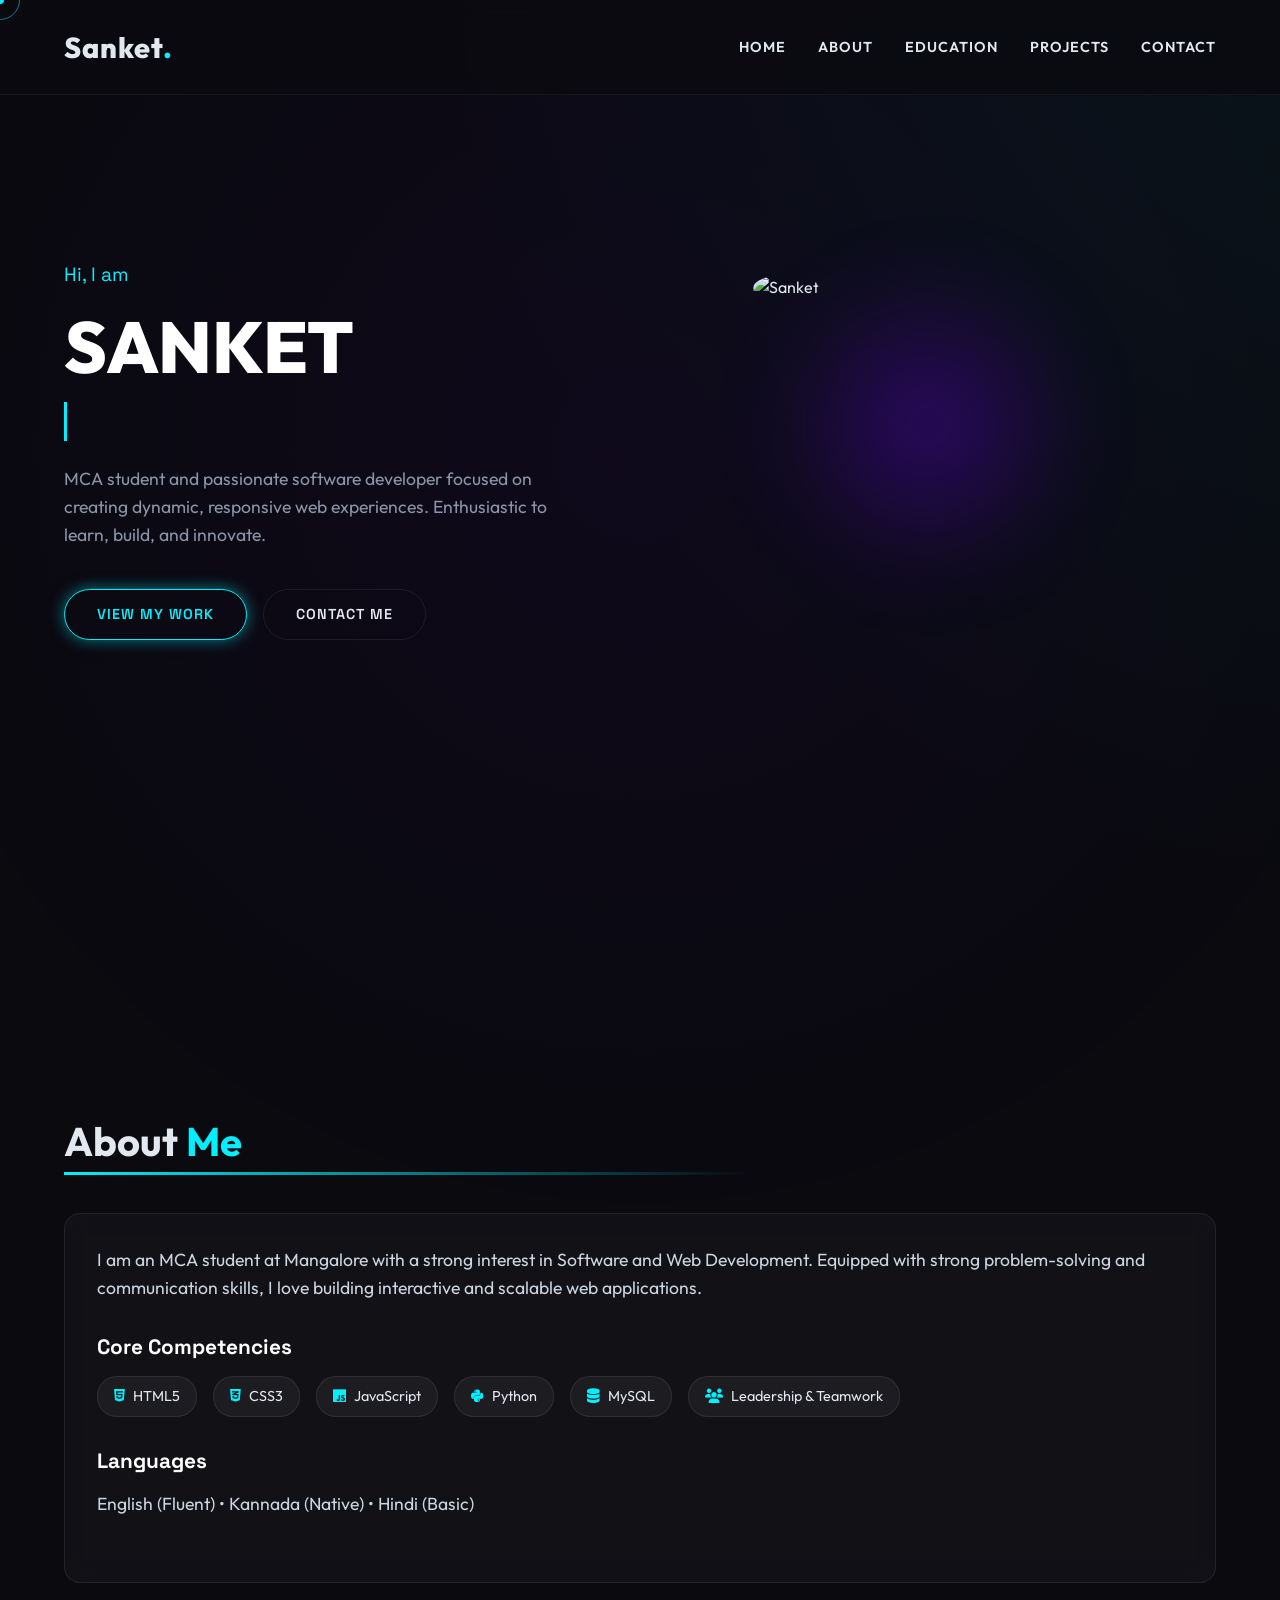
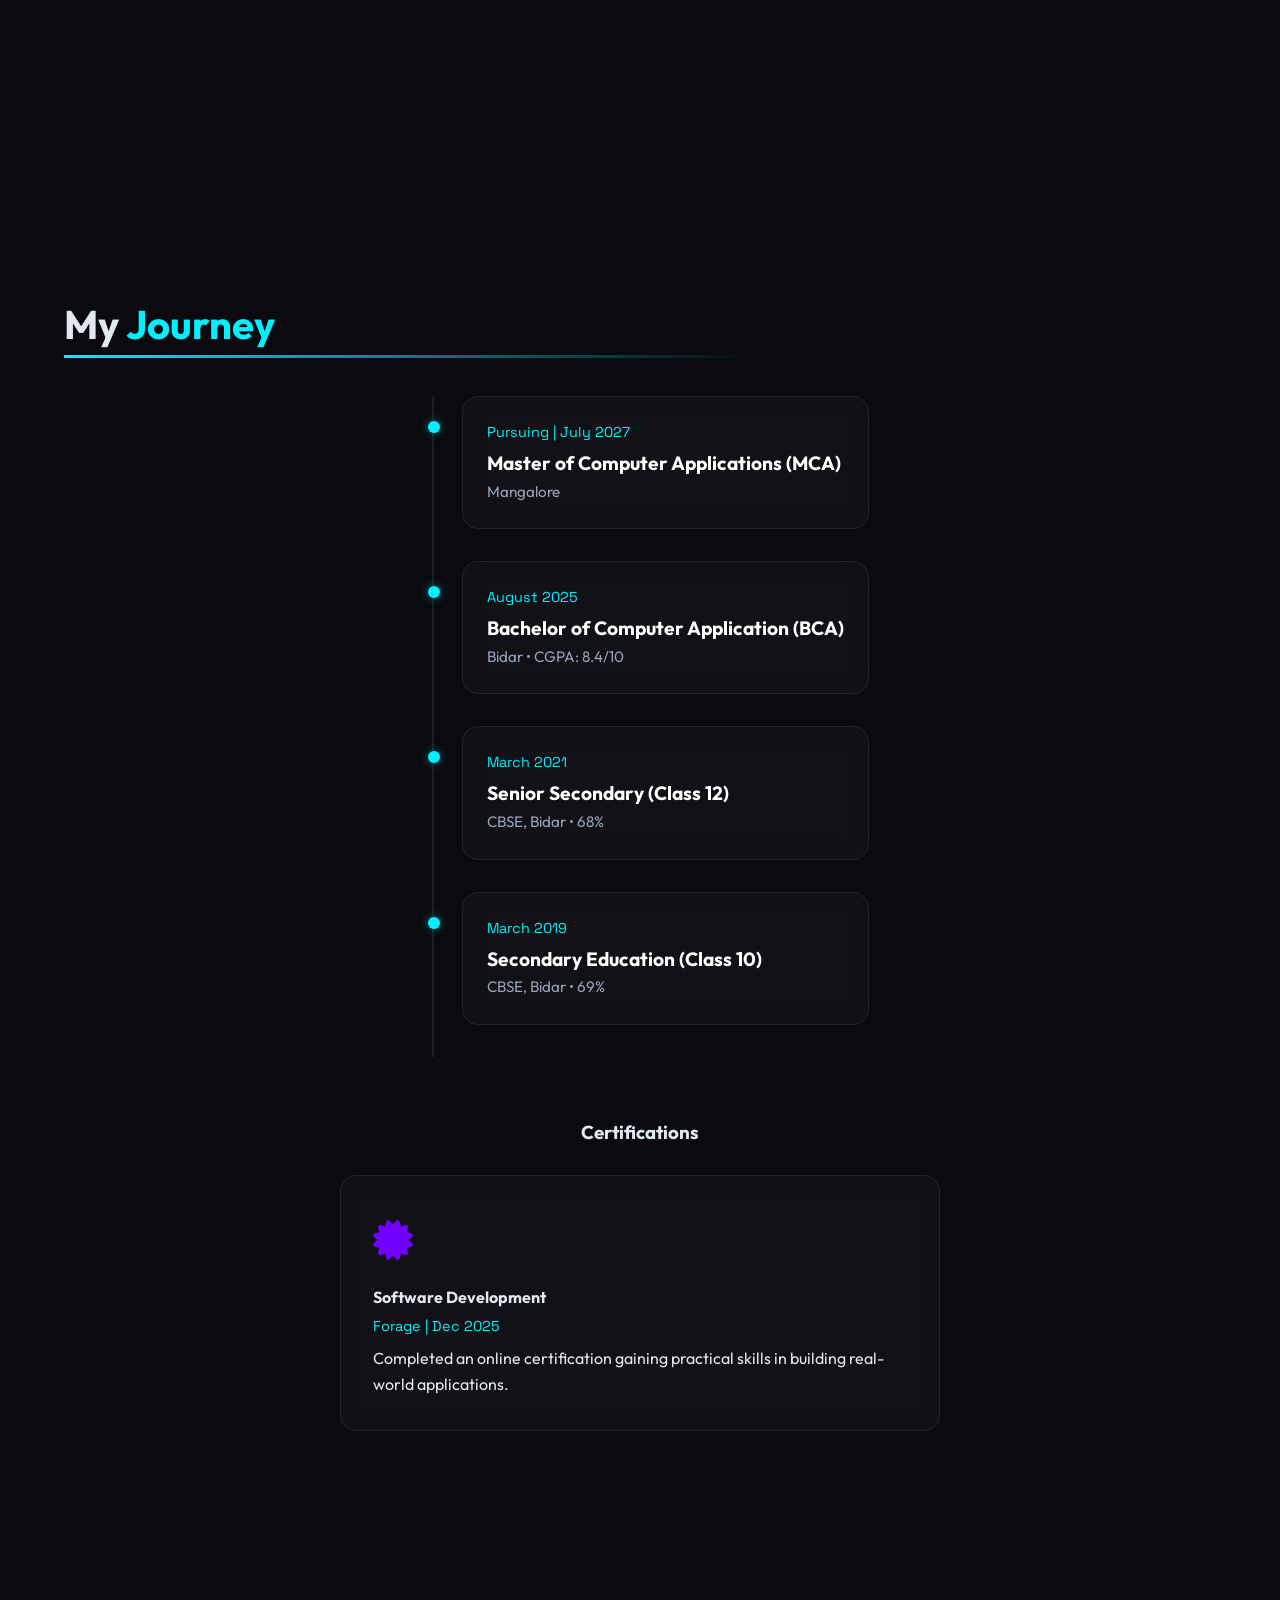
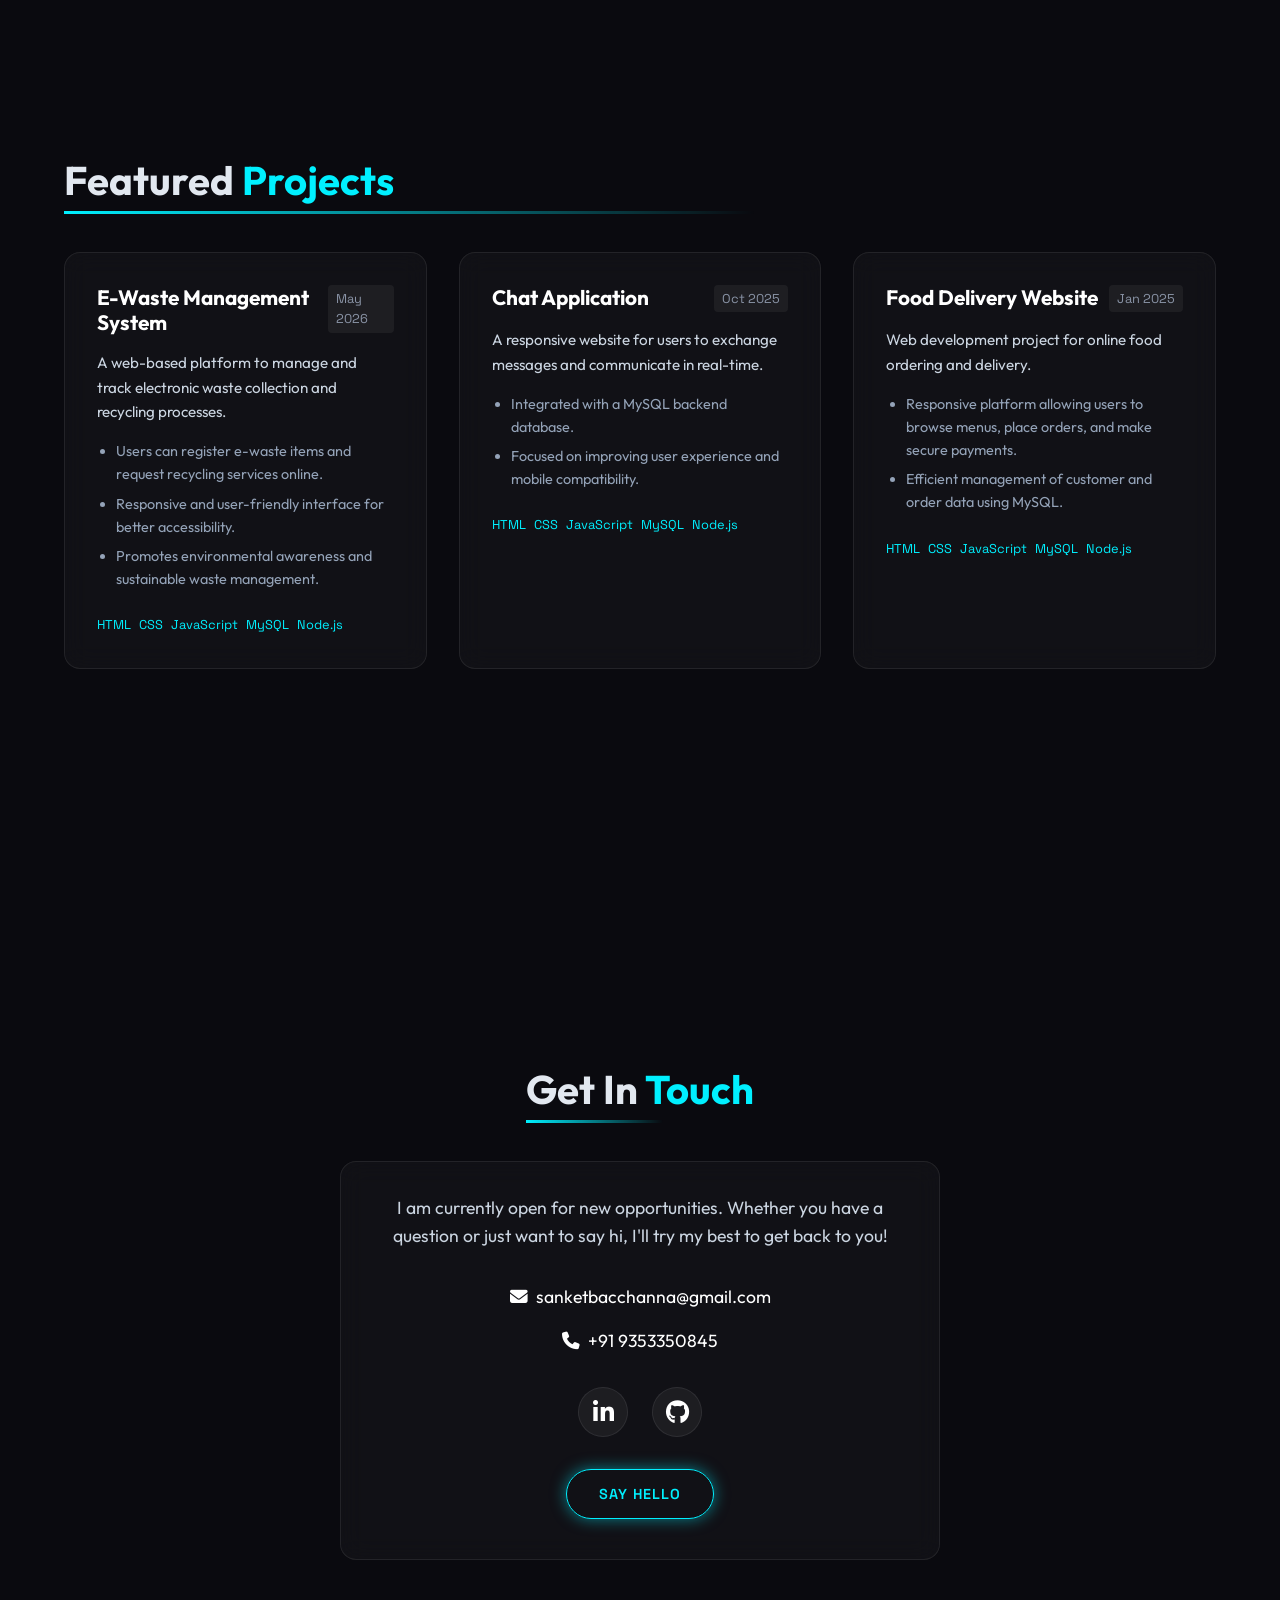
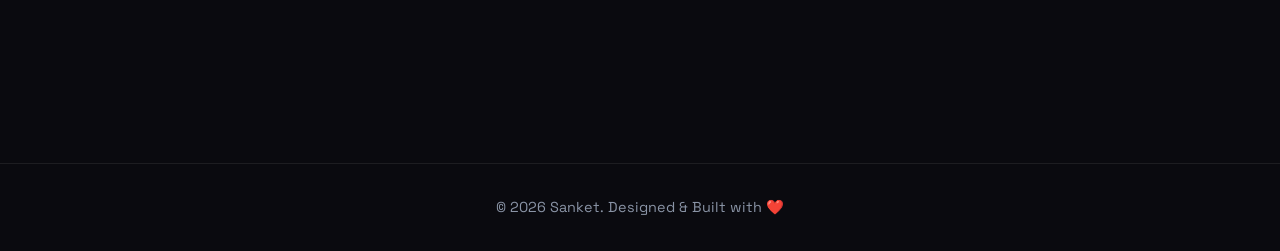
==== index.html @ c2dcf4df "Initial commit: Portfolio based on resume" ====
<!DOCTYPE html>
<html lang="en">

<head>
    <meta charset="UTF-8">
    <meta name="viewport" content="width=device-width, initial-scale=1.0">
    <title>Sanket | Web Developer</title>
    <meta name="description"
        content="Portfolio of Sanket, a Software and Web Developer skilled in HTML, CSS, JavaScript, Python, and MySQL.">
    <link rel="stylesheet" href="style.css">
    <link
        href="https://fonts.googleapis.com/css2?family=Outfit:wght@300;400;600;800&family=Space+Grotesk:wght@400;700&display=swap"
        rel="stylesheet">
    <link rel="stylesheet" href="https://cdnjs.cloudflare.com/ajax/libs/font-awesome/6.4.0/css/all.min.css">
</head>

<body>
    <div class="cursor-dot" data-cursor-dot></div>
    <div class="cursor-outline" data-cursor-outline></div>

    <nav class="navbar">
        <div class="logo">Sanket<span class="accent">.</span></div>
        <ul class="nav-links">
            <li><a href="#home">Home</a></li>
            <li><a href="#about">About</a></li>
            <li><a href="#education">Education</a></li>
            <li><a href="#projects">Projects</a></li>
            <li><a href="#contact">Contact</a></li>
        </ul>
    </nav>

    <main>
        <!-- Hero Section -->
        <section id="home" class="hero section-reveal">
            <div class="hero-content">
                <p class="greeting">Hi, I am</p>
                <h1 class="glitch" data-text="SANKET">SANKET</h1>
                <h2 class="typewriter"><span class="typed-text"></span><span class="cursor">&nbsp;</span></h2>
                <p class="summary">
                    MCA student and passionate software developer focused on creating dynamic, responsive web
                    experiences. Enthusiastic to learn, build, and innovate.
                </p>
                <div class="hero-btns">
                    <a href="#projects" class="btn primary-btn">View My Work</a>
                    <a href="#contact" class="btn secondary-btn">Contact Me</a>
                </div>
            </div>
            <div class="hero-graphics">
                <div class="glow-orb"></div>
                <div class="hero-image-container">
                    <img src="profile.jpg" alt="Sanket" class="profile-img">
                </div>
            </div>
        </section>

        <!-- About Section -->
        <section id="about" class="about section-reveal">
            <h2 class="section-title">About <span class="accent">Me</span></h2>
            <div class="about-container">
                <div class="about-text glass-panel">
                    <p>I am an MCA student at Mangalore with a strong interest in Software and Web Development. Equipped
                        with strong problem-solving and communication skills, I love building interactive and scalable
                        web applications.</p>
                    <div class="core-competencies">
                        <h3>Core Competencies</h3>
                        <div class="skills-grid">
                            <div class="skill-tag"><i class="fa-brands fa-html5"></i> HTML5</div>
                            <div class="skill-tag"><i class="fa-brands fa-css3-alt"></i> CSS3</div>
                            <div class="skill-tag"><i class="fa-brands fa-js"></i> JavaScript</div>
                            <div class="skill-tag"><i class="fa-brands fa-python"></i> Python</div>
                            <div class="skill-tag"><i class="fa-solid fa-database"></i> MySQL</div>
                            <div class="skill-tag"><i class="fa-solid fa-users"></i> Leadership & Teamwork</div>
                        </div>
                    </div>
                    <div class="languages">
                        <h3>Languages</h3>
                        <p>English (Fluent) • Kannada (Native) • Hindi (Basic)</p>
                    </div>
                </div>
            </div>
        </section>

        <!-- Education Section -->
        <section id="education" class="education section-reveal">
            <h2 class="section-title">My <span class="accent">Journey</span></h2>
            <div class="timeline">
                <div class="timeline-item glass-panel">
                    <div class="timeline-dot"></div>
                    <div class="timeline-date">Pursuing | July 2027</div>
                    <div class="timeline-content">
                        <h3>Master of Computer Applications (MCA)</h3>
                        <p>Mangalore</p>
                    </div>
                </div>
                <div class="timeline-item glass-panel">
                    <div class="timeline-dot"></div>
                    <div class="timeline-date">August 2025</div>
                    <div class="timeline-content">
                        <h3>Bachelor of Computer Application (BCA)</h3>
                        <p>Bidar • CGPA: 8.4/10</p>
                    </div>
                </div>
                <div class="timeline-item glass-panel">
                    <div class="timeline-dot"></div>
                    <div class="timeline-date">March 2021</div>
                    <div class="timeline-content">
                        <h3>Senior Secondary (Class 12)</h3>
                        <p>CBSE, Bidar • 68%</p>
                    </div>
                </div>
                <div class="timeline-item glass-panel">
                    <div class="timeline-dot"></div>
                    <div class="timeline-date">March 2019</div>
                    <div class="timeline-content">
                        <h3>Secondary Education (Class 10)</h3>
                        <p>CBSE, Bidar • 69%</p>
                    </div>
                </div>
            </div>

            <h3 class="subsection-title" style="margin-top: 4rem; text-align: center;">Certifications</h3>
            <div class="certification-card glass-panel" style="max-width: 600px; margin: 2rem auto;">
                <div class="cert-icon"><i class="fa-solid fa-certificate"></i></div>
                <div class="cert-info">
                    <h4>Software Development</h4>
                    <p class="cert-issuer">Forage | Dec 2025</p>
                    <p class="cert-desc">Completed an online certification gaining practical skills in building
                        real-world applications.</p>
                </div>
            </div>
        </section>

        <!-- Projects Section -->
        <section id="projects" class="projects section-reveal">
            <h2 class="section-title">Featured <span class="accent">Projects</span></h2>
            <div class="projects-grid">
                <!-- Project 1 -->
                <div class="project-card glass-panel">
                    <div class="project-content">
                        <div class="project-header">
                            <h3>E-Waste Management System</h3>
                            <span class="project-date">May 2026</span>
                        </div>
                        <p>A web-based platform to manage and track electronic waste collection and recycling processes.
                        </p>
                        <ul class="project-features">
                            <li>Users can register e-waste items and request recycling services online.</li>
                            <li>Responsive and user-friendly interface for better accessibility.</li>
                            <li>Promotes environmental awareness and sustainable waste management.</li>
                        </ul>
                        <div class="project-tech">
                            <span>HTML</span><span>CSS</span><span>JavaScript</span><span>MySQL</span><span>Node.js</span>
                        </div>
                    </div>
                </div>

                <!-- Project 2 -->
                <div class="project-card glass-panel">
                    <div class="project-content">
                        <div class="project-header">
                            <h3>Chat Application</h3>
                            <span class="project-date">Oct 2025</span>
                        </div>
                        <p>A responsive website for users to exchange messages and communicate in real-time.</p>
                        <ul class="project-features">
                            <li>Integrated with a MySQL backend database.</li>
                            <li>Focused on improving user experience and mobile compatibility.</li>
                        </ul>
                        <div class="project-tech">
                            <span>HTML</span><span>CSS</span><span>JavaScript</span><span>MySQL</span><span>Node.js</span>
                        </div>
                    </div>
                </div>

                <!-- Project 3 -->
                <div class="project-card glass-panel">
                    <div class="project-content">
                        <div class="project-header">
                            <h3>Food Delivery Website</h3>
                            <span class="project-date">Jan 2025</span>
                        </div>
                        <p>Web development project for online food ordering and delivery.</p>
                        <ul class="project-features">
                            <li>Responsive platform allowing users to browse menus, place orders, and make secure
                                payments.</li>
                            <li>Efficient management of customer and order data using MySQL.</li>
                        </ul>
                        <div class="project-tech">
                            <span>HTML</span><span>CSS</span><span>JavaScript</span><span>MySQL</span><span>Node.js</span>
                        </div>
                    </div>
                </div>
            </div>
        </section>

        <!-- Contact Section -->
        <section id="contact" class="contact section-reveal">
            <h2 class="section-title">Get In <span class="accent">Touch</span></h2>
            <div class="contact-container glass-panel">
                <p class="contact-msg">I am currently open for new opportunities. Whether you have a question or just
                    want to say hi, I'll try my best to get back to you!</p>
                <div class="contact-info">
                    <a href="mailto:sanketbacchanna@gmail.com" class="contact-link">
                        <i class="fa-solid fa-envelope"></i> sanketbacchanna@gmail.com
                    </a>
                    <a href="tel:9353350845" class="contact-link">
                        <i class="fa-solid fa-phone"></i> +91 9353350845
                    </a>
                </div>
                <div class="social-links">
                    <a href="https://www.linkedin.com/in/sanketbacchanna" target="_blank" class="social-icon"
                        aria-label="LinkedIn"><i class="fa-brands fa-linkedin-in"></i></a>
                    <a href="https://github.com/Sanketbacchanna" target="_blank" class="social-icon"
                        aria-label="GitHub"><i class="fa-brands fa-github"></i></a>
                </div>
                <a href="mailto:sanketbacchanna@gmail.com" class="btn primary-btn" style="margin-top: 2rem;">Say
                    Hello</a>
            </div>
        </section>
    </main>

    <footer>
        <p>&copy; 2026 Sanket. Designed & Built with ❤️</p>
    </footer>

    <script src="script.js"></script>
</body>

</html>
---- style.css ----
:root {
    --bg-color: #0a0a0f;
    --text-color: #e2e8f0;
    --accent-color: #00f0ff;
    --accent-glow: rgba(0, 240, 255, 0.5);
    --secondary-accent: #7000ff;
    --card-bg: rgba(255, 255, 255, 0.03);
    --card-border: rgba(255, 255, 255, 0.08);
    --nav-bg: rgba(10, 10, 15, 0.8);
    
    --font-main: 'Outfit', sans-serif;
    --font-mono: 'Space Grotesk', monospace;
    
    --transition: all 0.3s cubic-bezier(0.25, 0.8, 0.25, 1);
}

* {
    margin: 0;
    padding: 0;
    box-sizing: border-box;
    cursor: none; /* Custom cursor */
}

html {
    scroll-behavior: smooth;
    scrollbar-width: thin;
    scrollbar-color: var(--accent-color) var(--bg-color);
}

body {
    background-color: var(--bg-color);
    color: var(--text-color);
    font-family: var(--font-main);
    line-height: 1.6;
    overflow-x: hidden;
    position: relative;
}

/* Background Gradients */
body::before {
    content: '';
    position: fixed;
    top: -50%;
    left: -50%;
    width: 200%;
    height: 200%;
    background: radial-gradient(circle at 50% 50%, rgba(112, 0, 255, 0.05) 0%, rgba(0, 0, 0, 0) 50%),
                radial-gradient(circle at 80% 20%, rgba(0, 240, 255, 0.05) 0%, rgba(0, 0, 0, 0) 40%);
    z-index: -1;
    animation: bgRotate 30s linear infinite;
    pointer-events: none;
}

@keyframes bgRotate {
    0% { transform: rotate(0deg); }
    100% { transform: rotate(360deg); }
}

/* Custom Cursor */
.cursor-dot,
.cursor-outline {
    position: fixed;
    top: 0;
    left: 0;
    transform: translate(-50%, -50%);
    border-radius: 50%;
    z-index: 9999;
    pointer-events: none;
}

.cursor-dot {
    width: 8px;
    height: 8px;
    background-color: var(--accent-color);
    transition: width 0.2s, height 0.2s;
}

.cursor-outline {
    width: 40px;
    height: 40px;
    border: 1px solid var(--accent-glow);
    transition: width 0.2s, height 0.2s, border 0.2s;
}

/* Typography & Utilities */
h1, h2, h3, h4 {
    font-weight: 700;
    line-height: 1.2;
}

a {
    text-decoration: none;
    color: inherit;
}

ul {
    list-style: none;
}

.accent {
    color: var(--accent-color);
}

.glass-panel {
    background: var(--card-bg);
    backdrop-filter: blur(12px);
    -webkit-backdrop-filter: blur(12px);
    border: 1px solid var(--card-border);
    border-radius: 16px;
    padding: 2rem;
    transition: var(--transition);
}

.glass-panel:hover {
    transform: translateY(-5px);
    border-color: rgba(0, 240, 255, 0.3);
    box-shadow: 0 10px 30px -10px rgba(0, 240, 255, 0.1);
}

/* Buttons */
.btn {
    display: inline-block;
    padding: 0.8rem 2rem;
    border-radius: 30px;
    font-weight: 600;
    font-family: var(--font-mono);
    text-transform: uppercase;
    letter-spacing: 1px;
    font-size: 0.9rem;
    transition: var(--transition);
    position: relative;
    overflow: hidden;
    z-index: 1;
}

.primary-btn {
    background: transparent;
    color: var(--accent-color);
    border: 1px solid var(--accent-color);
    box-shadow: 0 0 15px var(--accent-glow);
}

.primary-btn::before {
    content: '';
    position: absolute;
    top: 0;
    left: 0;
    width: 0%;
    height: 100%;
    background: var(--accent-color);
    transition: var(--transition);
    z-index: -1;
}

.primary-btn:hover {
    color: var(--bg-color);
    box-shadow: 0 0 25px var(--accent-glow);
}

.primary-btn:hover::before {
    width: 100%;
}

.secondary-btn {
    background: transparent;
    color: var(--text-color);
    border: 1px solid var(--card-border);
}

.secondary-btn:hover {
    border-color: var(--text-color);
    background: rgba(255, 255, 255, 0.05);
}

/* Navbar */
.navbar {
    position: fixed;
    top: 0;
    width: 100%;
    display: flex;
    justify-content: space-between;
    align-items: center;
    padding: 1.5rem 5%;
    background: var(--nav-bg);
    backdrop-filter: blur(10px);
    z-index: 1000;
    border-bottom: 1px solid rgba(255,255,255,0.05);
    transition: var(--transition);
}

.navbar.scrolled {
    padding: 1rem 5%;
    box-shadow: 0 5px 20px rgba(0,0,0,0.5);
}

.logo {
    font-size: 1.8rem;
    font-weight: 800;
    letter-spacing: 1px;
}

.nav-links {
    display: flex;
    gap: 2rem;
}

.nav-links a {
    font-size: 0.9rem;
    font-weight: 600;
    text-transform: uppercase;
    letter-spacing: 1px;
    position: relative;
    padding-bottom: 5px;
    transition: var(--transition);
}

.nav-links a::after {
    content: '';
    position: absolute;
    bottom: 0;
    left: 0;
    width: 0;
    height: 2px;
    background: var(--accent-color);
    transition: var(--transition);
}

.nav-links a:hover {
    color: var(--accent-color);
}

.nav-links a:hover::after {
    width: 100%;
}

/* Main Sections */
section {
    padding: 100px 5%;
    min-height: 100vh;
    display: flex;
    flex-direction: column;
    justify-content: center;
}

.section-title {
    font-size: 2.5rem;
    margin-bottom: 3rem;
    position: relative;
    display: inline-block;
}

.section-title::after {
    content: '';
    position: absolute;
    bottom: -10px;
    left: 0;
    width: 60%;
    height: 3px;
    background: linear-gradient(90deg, var(--accent-color), transparent);
}

/* Hero Section */
.hero {
    flex-direction: row;
    align-items: center;
    justify-content: space-between;
}

.hero-content {
    flex: 1;
    max-width: 600px;
}

.greeting {
    font-family: var(--font-mono);
    color: var(--accent-color);
    font-size: 1.2rem;
    margin-bottom: 1rem;
}

.glitch {
    font-size: 4.5rem;
    font-weight: 800;
    line-height: 1.1;
    margin-bottom: 1rem;
    position: relative;
    color: #fff;
}

.typewriter {
    font-size: 2rem;
    color: #a0aec0;
    margin-bottom: 1.5rem;
    font-weight: 400;
    height: 2.4rem;
}

.cursor {
    display: inline-block;
    width: 3px;
    background-color: var(--accent-color);
    animation: blink 1s infinite;
}

@keyframes blink {
    0%, 100% { opacity: 1; }
    50% { opacity: 0; }
}

.summary {
    font-size: 1.1rem;
    color: #8a94a6;
    margin-bottom: 2.5rem;
    max-width: 500px;
}

.hero-btns {
    display: flex;
    gap: 1rem;
}

.hero-graphics {
    flex: 1;
    display: flex;
    justify-content: center;
    position: relative;
}

.glow-orb {
    position: absolute;
    width: 300px;
    height: 300px;
    background: radial-gradient(circle, var(--secondary-accent) 0%, transparent 70%);
    opacity: 0.4;
    filter: blur(50px);
    animation: float 6s ease-in-out infinite;
}

.hero-image-container {
    position: relative;
    width: 350px;
    height: 350px;
    border-radius: 50%;
    animation: float 6s ease-in-out infinite alternate;
}

.profile-img {
    width: 100%;
    height: 100%;
    object-fit: cover;
    border-radius: 50%;
}

@keyframes float {
    0% { transform: translateY(0px) rotate(5deg); }
    100% { transform: translateY(-20px) rotate(3deg); }
}

/* About Section */
.about-container {
    display: flex;
    gap: 2rem;
}

.about-text {
    flex: 1;
}

.about-text p {
    font-size: 1.1rem;
    color: #cbd5e1;
    margin-bottom: 2rem;
}

.core-competencies h3,
.languages h3 {
    font-size: 1.3rem;
    color: #fff;
    margin-bottom: 1rem;
    font-family: var(--font-mono);
}

.skills-grid {
    display: flex;
    flex-wrap: wrap;
    gap: 1rem;
    margin-bottom: 2rem;
}

.skill-tag {
    background: rgba(255, 255, 255, 0.05);
    border: 1px solid var(--card-border);
    padding: 0.5rem 1rem;
    border-radius: 20px;
    display: flex;
    align-items: center;
    gap: 0.5rem;
    font-size: 0.9rem;
    transition: var(--transition);
}

.skill-tag i {
    color: var(--accent-color);
}

.skill-tag:hover {
    background: rgba(0, 240, 255, 0.1);
    border-color: var(--accent-color);
    transform: translateY(-2px);
}

/* Education Section */
.timeline {
    position: relative;
    max-width: 800px;
    margin: 0 auto;
}

.timeline::before {
    content: '';
    position: absolute;
    top: 0;
    bottom: 0;
    left: 20px;
    width: 2px;
    background: var(--card-border);
}

.timeline-item {
    position: relative;
    margin-left: 50px;
    margin-bottom: 2rem;
    padding: 1.5rem;
}

.timeline-dot {
    position: absolute;
    top: 1.5rem;
    left: -35px;
    width: 12px;
    height: 12px;
    background: var(--accent-color);
    border-radius: 50%;
    box-shadow: 0 0 10px var(--accent-glow);
}

.timeline-date {
    font-family: var(--font-mono);
    color: var(--accent-color);
    font-size: 0.9rem;
    margin-bottom: 0.5rem;
}

.timeline-content h3 {
    font-size: 1.2rem;
    margin-bottom: 0.3rem;
    color: #fff;
}

.timeline-content p {
    color: #94a3b8;
    font-size: 0.95rem;
}

.cert-icon {
    font-size: 2.5rem;
    color: var(--secondary-accent);
    margin-bottom: 1rem;
}

.cert-issuer {
    font-family: var(--font-mono);
    color: var(--accent-color);
    font-size: 0.9rem;
    margin: 0.5rem 0;
}

/* Projects Section */
.projects-grid {
    display: grid;
    grid-template-columns: repeat(auto-fit, minmax(300px, 1fr));
    gap: 2rem;
}

.project-card {
    display: flex;
    flex-direction: column;
    height: 100%;
}

.project-header {
    display: flex;
    justify-content: space-between;
    align-items: flex-start;
    margin-bottom: 1rem;
}

.project-header h3 {
    font-size: 1.3rem;
    color: #fff;
}

.project-date {
    font-family: var(--font-mono);
    font-size: 0.8rem;
    color: #8a94a6;
    background: rgba(255,255,255,0.05);
    padding: 0.2rem 0.5rem;
    border-radius: 4px;
}

.project-content p {
    color: #cbd5e1;
    font-size: 0.95rem;
    margin-bottom: 1rem;
}

.project-features {
    list-style-type: disc;
    padding-left: 1.2rem;
    margin-bottom: 1.5rem;
    color: #94a3b8;
    font-size: 0.9rem;
    flex-grow: 1;
}

.project-features li {
    margin-bottom: 0.4rem;
}

.project-tech {
    display: flex;
    flex-wrap: wrap;
    gap: 0.5rem;
    margin-top: auto;
}

.project-tech span {
    font-family: var(--font-mono);
    font-size: 0.8rem;
    color: var(--accent-color);
}

/* Contact Section */
.contact {
    align-items: center;
    text-align: center;
}

.contact-container {
    max-width: 600px;
    width: 100%;
}

.contact-msg {
    color: #cbd5e1;
    margin-bottom: 2rem;
    font-size: 1.1rem;
}

.contact-info {
    display: flex;
    flex-direction: column;
    gap: 1rem;
    margin-bottom: 2rem;
}

.contact-link {
    display: flex;
    align-items: center;
    justify-content: center;
    gap: 0.5rem;
    font-size: 1.1rem;
    color: #fff;
    transition: var(--transition);
}

.contact-link:hover {
    color: var(--accent-color);
}

.social-links {
    display: flex;
    justify-content: center;
    gap: 1.5rem;
}

.social-icon {
    display: flex;
    align-items: center;
    justify-content: center;
    width: 50px;
    height: 50px;
    border-radius: 50%;
    background: rgba(255,255,255,0.05);
    border: 1px solid var(--card-border);
    font-size: 1.5rem;
    color: #fff;
    transition: var(--transition);
}

.social-icon:hover {
    background: rgba(0, 240, 255, 0.1);
    border-color: var(--accent-color);
    color: var(--accent-color);
    transform: translateY(-5px);
}

footer {
    text-align: center;
    padding: 2rem;
    border-top: 1px solid var(--card-border);
    color: #8a94a6;
    font-family: var(--font-mono);
    font-size: 0.9rem;
}

/* Animations */
.section-reveal {
    opacity: 0;
    transform: translateY(50px);
    transition: all 1s cubic-bezier(0.25, 0.8, 0.25, 1);
}

.section-reveal.active {
    opacity: 1;
    transform: translateY(0);
}

/* Responsive */
@media (max-width: 900px) {
    .hero {
        flex-direction: column;
        text-align: center;
        padding-top: 150px;
    }
    
    .hero-content {
        margin-bottom: 3rem;
    }
    
    .hero-btns {
        justify-content: center;
    }
    
    .glitch {
        font-size: 3.5rem;
    }
    
    .nav-links {
        display: none; /* simple mobile nav approach for brevity */
    }
}

@media (max-width: 600px) {
    .glitch { font-size: 2.8rem; }
    .typewriter { font-size: 1.5rem; }
    .timeline::before { left: 10px; }
    .timeline-item { margin-left: 30px; padding: 1rem; }
    .timeline-dot { left: -25px; }
}
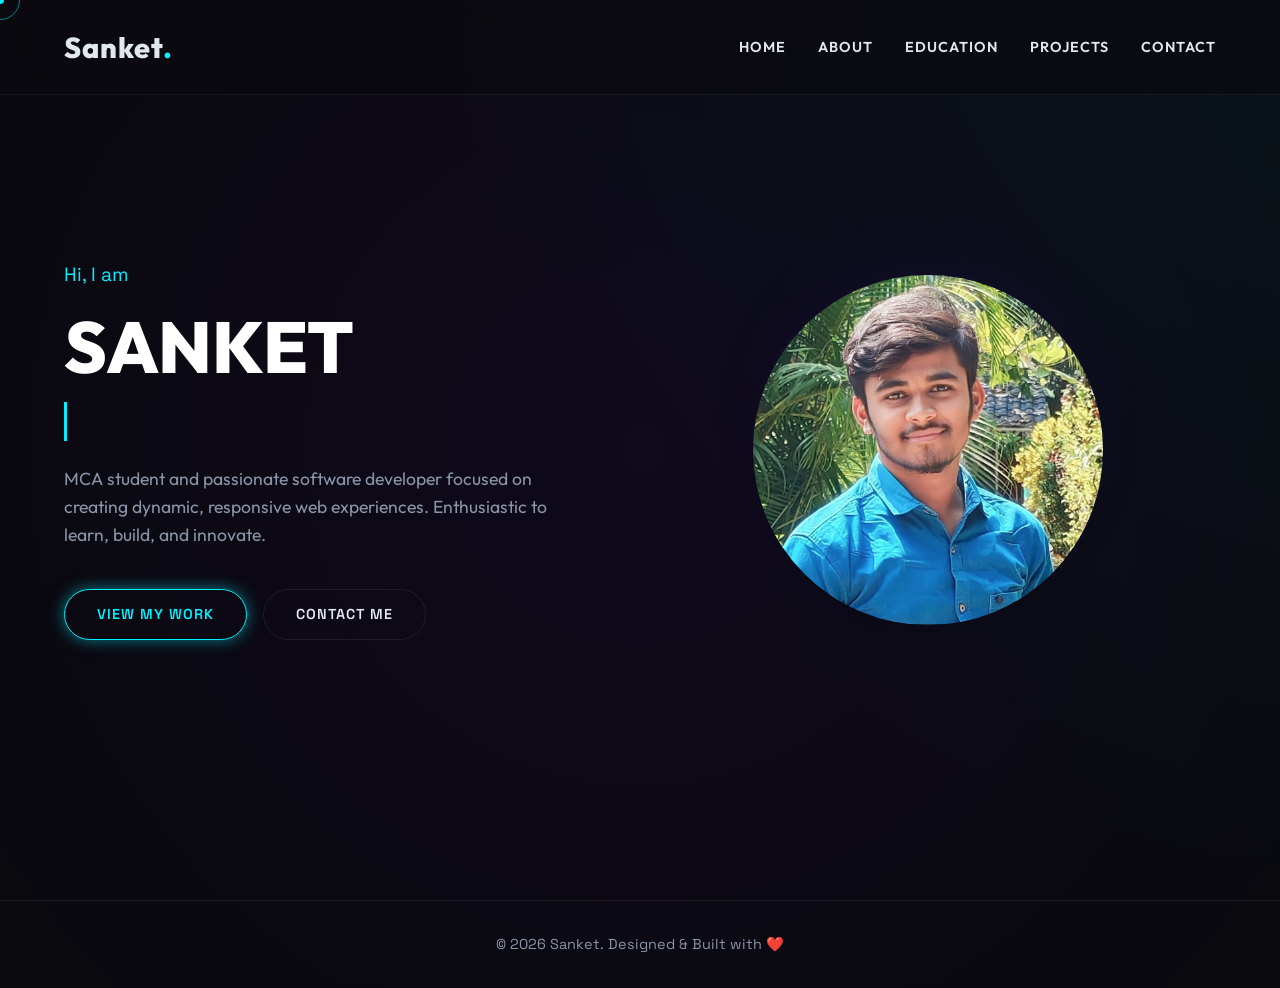
==== commit fc48d4e7: "Updated Portfolio" ====
--- a/index.html
+++ b/index.html
@@ -22,10 +22,10 @@
         <div class="logo">Sanket<span class="accent">.</span></div>
         <ul class="nav-links">
             <li><a href="#home">Home</a></li>
-            <li><a href="#about">About</a></li>
-            <li><a href="#education">Education</a></li>
-            <li><a href="#projects">Projects</a></li>
-            <li><a href="#contact">Contact</a></li>
+            <li><a href="about.html">About</a></li>
+            <li><a href="education.html">Education</a></li>
+            <li><a href="project.html">Projects</a></li>
+            <li><a href="contact.html">Contact</a></li>
         </ul>
     </nav>
 
@@ -41,8 +41,8 @@
                     experiences. Enthusiastic to learn, build, and innovate.
                 </p>
                 <div class="hero-btns">
-                    <a href="#projects" class="btn primary-btn">View My Work</a>
-                    <a href="#contact" class="btn secondary-btn">Contact Me</a>
+                    <a href="project.html" class="btn primary-btn">View My Work</a>
+                    <a href="contact.html" class="btn secondary-btn">Contact Me</a>
                 </div>
             </div>
             <div class="hero-graphics">
@@ -53,170 +53,6 @@
             </div>
         </section>
 
-        <!-- About Section -->
-        <section id="about" class="about section-reveal">
-            <h2 class="section-title">About <span class="accent">Me</span></h2>
-            <div class="about-container">
-                <div class="about-text glass-panel">
-                    <p>I am an MCA student at Mangalore with a strong interest in Software and Web Development. Equipped
-                        with strong problem-solving and communication skills, I love building interactive and scalable
-                        web applications.</p>
-                    <div class="core-competencies">
-                        <h3>Core Competencies</h3>
-                        <div class="skills-grid">
-                            <div class="skill-tag"><i class="fa-brands fa-html5"></i> HTML5</div>
-                            <div class="skill-tag"><i class="fa-brands fa-css3-alt"></i> CSS3</div>
-                            <div class="skill-tag"><i class="fa-brands fa-js"></i> JavaScript</div>
-                            <div class="skill-tag"><i class="fa-brands fa-python"></i> Python</div>
-                            <div class="skill-tag"><i class="fa-solid fa-database"></i> MySQL</div>
-                            <div class="skill-tag"><i class="fa-solid fa-users"></i> Leadership & Teamwork</div>
-                        </div>
-                    </div>
-                    <div class="languages">
-                        <h3>Languages</h3>
-                        <p>English (Fluent) • Kannada (Native) • Hindi (Basic)</p>
-                    </div>
-                </div>
-            </div>
-        </section>
-
-        <!-- Education Section -->
-        <section id="education" class="education section-reveal">
-            <h2 class="section-title">My <span class="accent">Journey</span></h2>
-            <div class="timeline">
-                <div class="timeline-item glass-panel">
-                    <div class="timeline-dot"></div>
-                    <div class="timeline-date">Pursuing | July 2027</div>
-                    <div class="timeline-content">
-                        <h3>Master of Computer Applications (MCA)</h3>
-                        <p>Mangalore</p>
-                    </div>
-                </div>
-                <div class="timeline-item glass-panel">
-                    <div class="timeline-dot"></div>
-                    <div class="timeline-date">August 2025</div>
-                    <div class="timeline-content">
-                        <h3>Bachelor of Computer Application (BCA)</h3>
-                        <p>Bidar • CGPA: 8.4/10</p>
-                    </div>
-                </div>
-                <div class="timeline-item glass-panel">
-                    <div class="timeline-dot"></div>
-                    <div class="timeline-date">March 2021</div>
-                    <div class="timeline-content">
-                        <h3>Senior Secondary (Class 12)</h3>
-                        <p>CBSE, Bidar • 68%</p>
-                    </div>
-                </div>
-                <div class="timeline-item glass-panel">
-                    <div class="timeline-dot"></div>
-                    <div class="timeline-date">March 2019</div>
-                    <div class="timeline-content">
-                        <h3>Secondary Education (Class 10)</h3>
-                        <p>CBSE, Bidar • 69%</p>
-                    </div>
-                </div>
-            </div>
-
-            <h3 class="subsection-title" style="margin-top: 4rem; text-align: center;">Certifications</h3>
-            <div class="certification-card glass-panel" style="max-width: 600px; margin: 2rem auto;">
-                <div class="cert-icon"><i class="fa-solid fa-certificate"></i></div>
-                <div class="cert-info">
-                    <h4>Software Development</h4>
-                    <p class="cert-issuer">Forage | Dec 2025</p>
-                    <p class="cert-desc">Completed an online certification gaining practical skills in building
-                        real-world applications.</p>
-                </div>
-            </div>
-        </section>
-
-        <!-- Projects Section -->
-        <section id="projects" class="projects section-reveal">
-            <h2 class="section-title">Featured <span class="accent">Projects</span></h2>
-            <div class="projects-grid">
-                <!-- Project 1 -->
-                <div class="project-card glass-panel">
-                    <div class="project-content">
-                        <div class="project-header">
-                            <h3>E-Waste Management System</h3>
-                            <span class="project-date">May 2026</span>
-                        </div>
-                        <p>A web-based platform to manage and track electronic waste collection and recycling processes.
-                        </p>
-                        <ul class="project-features">
-                            <li>Users can register e-waste items and request recycling services online.</li>
-                            <li>Responsive and user-friendly interface for better accessibility.</li>
-                            <li>Promotes environmental awareness and sustainable waste management.</li>
-                        </ul>
-                        <div class="project-tech">
-                            <span>HTML</span><span>CSS</span><span>JavaScript</span><span>MySQL</span><span>Node.js</span>
-                        </div>
-                    </div>
-                </div>
-
-                <!-- Project 2 -->
-                <div class="project-card glass-panel">
-                    <div class="project-content">
-                        <div class="project-header">
-                            <h3>Chat Application</h3>
-                            <span class="project-date">Oct 2025</span>
-                        </div>
-                        <p>A responsive website for users to exchange messages and communicate in real-time.</p>
-                        <ul class="project-features">
-                            <li>Integrated with a MySQL backend database.</li>
-                            <li>Focused on improving user experience and mobile compatibility.</li>
-                        </ul>
-                        <div class="project-tech">
-                            <span>HTML</span><span>CSS</span><span>JavaScript</span><span>MySQL</span><span>Node.js</span>
-                        </div>
-                    </div>
-                </div>
-
-                <!-- Project 3 -->
-                <div class="project-card glass-panel">
-                    <div class="project-content">
-                        <div class="project-header">
-                            <h3>Food Delivery Website</h3>
-                            <span class="project-date">Jan 2025</span>
-                        </div>
-                        <p>Web development project for online food ordering and delivery.</p>
-                        <ul class="project-features">
-                            <li>Responsive platform allowing users to browse menus, place orders, and make secure
-                                payments.</li>
-                            <li>Efficient management of customer and order data using MySQL.</li>
-                        </ul>
-                        <div class="project-tech">
-                            <span>HTML</span><span>CSS</span><span>JavaScript</span><span>MySQL</span><span>Node.js</span>
-                        </div>
-                    </div>
-                </div>
-            </div>
-        </section>
-
-        <!-- Contact Section -->
-        <section id="contact" class="contact section-reveal">
-            <h2 class="section-title">Get In <span class="accent">Touch</span></h2>
-            <div class="contact-container glass-panel">
-                <p class="contact-msg">I am currently open for new opportunities. Whether you have a question or just
-                    want to say hi, I'll try my best to get back to you!</p>
-                <div class="contact-info">
-                    <a href="mailto:sanketbacchanna@gmail.com" class="contact-link">
-                        <i class="fa-solid fa-envelope"></i> sanketbacchanna@gmail.com
-                    </a>
-                    <a href="tel:9353350845" class="contact-link">
-                        <i class="fa-solid fa-phone"></i> +91 9353350845
-                    </a>
-                </div>
-                <div class="social-links">
-                    <a href="https://www.linkedin.com/in/sanketbacchanna" target="_blank" class="social-icon"
-                        aria-label="LinkedIn"><i class="fa-brands fa-linkedin-in"></i></a>
-                    <a href="https://github.com/Sanketbacchanna" target="_blank" class="social-icon"
-                        aria-label="GitHub"><i class="fa-brands fa-github"></i></a>
-                </div>
-                <a href="mailto:sanketbacchanna@gmail.com" class="btn primary-btn" style="margin-top: 2rem;">Say
-                    Hello</a>
-            </div>
-        </section>
     </main>
 
     <footer>
--- a/style.css
+++ b/style.css
@@ -7,10 +7,10 @@
     --card-bg: rgba(255, 255, 255, 0.03);
     --card-border: rgba(255, 255, 255, 0.08);
     --nav-bg: rgba(10, 10, 15, 0.8);
-    
+
     --font-main: 'Outfit', sans-serif;
     --font-mono: 'Space Grotesk', monospace;
-    
+
     --transition: all 0.3s cubic-bezier(0.25, 0.8, 0.25, 1);
 }
 
@@ -18,7 +18,8 @@
     margin: 0;
     padding: 0;
     box-sizing: border-box;
-    cursor: none; /* Custom cursor */
+    cursor: none;
+    /* Custom cursor */
 }
 
 html {
@@ -45,15 +46,20 @@
     width: 200%;
     height: 200%;
     background: radial-gradient(circle at 50% 50%, rgba(112, 0, 255, 0.05) 0%, rgba(0, 0, 0, 0) 50%),
-                radial-gradient(circle at 80% 20%, rgba(0, 240, 255, 0.05) 0%, rgba(0, 0, 0, 0) 40%);
+        radial-gradient(circle at 80% 20%, rgba(0, 240, 255, 0.05) 0%, rgba(0, 0, 0, 0) 40%);
     z-index: -1;
     animation: bgRotate 30s linear infinite;
     pointer-events: none;
 }
 
 @keyframes bgRotate {
-    0% { transform: rotate(0deg); }
-    100% { transform: rotate(360deg); }
+    0% {
+        transform: rotate(0deg);
+    }
+
+    100% {
+        transform: rotate(360deg);
+    }
 }
 
 /* Custom Cursor */
@@ -83,7 +89,10 @@
 }
 
 /* Typography & Utilities */
-h1, h2, h3, h4 {
+h1,
+h2,
+h3,
+h4 {
     font-weight: 700;
     line-height: 1.2;
 }
@@ -184,13 +193,13 @@
     background: var(--nav-bg);
     backdrop-filter: blur(10px);
     z-index: 1000;
-    border-bottom: 1px solid rgba(255,255,255,0.05);
+    border-bottom: 1px solid rgba(255, 255, 255, 0.05);
     transition: var(--transition);
 }
 
 .navbar.scrolled {
     padding: 1rem 5%;
-    box-shadow: 0 5px 20px rgba(0,0,0,0.5);
+    box-shadow: 0 5px 20px rgba(0, 0, 0, 0.5);
 }
 
 .logo {
@@ -303,8 +312,15 @@
 }
 
 @keyframes blink {
-    0%, 100% { opacity: 1; }
-    50% { opacity: 0; }
+
+    0%,
+    100% {
+        opacity: 1;
+    }
+
+    50% {
+        opacity: 0;
+    }
 }
 
 .summary {
@@ -352,8 +368,13 @@
 }
 
 @keyframes float {
-    0% { transform: translateY(0px) rotate(5deg); }
-    100% { transform: translateY(-20px) rotate(3deg); }
+    0% {
+        transform: translateY(0px) rotate(5deg);
+    }
+
+    100% {
+        transform: translateY(-20px) rotate(3deg);
+    }
 }
 
 /* About Section */
@@ -504,7 +525,7 @@
     font-family: var(--font-mono);
     font-size: 0.8rem;
     color: #8a94a6;
-    background: rgba(255,255,255,0.05);
+    background: rgba(255, 255, 255, 0.05);
     padding: 0.2rem 0.5rem;
     border-radius: 4px;
 }
@@ -592,7 +613,7 @@
     width: 50px;
     height: 50px;
     border-radius: 50%;
-    background: rgba(255,255,255,0.05);
+    background: rgba(255, 255, 255, 0.05);
     border: 1px solid var(--card-border);
     font-size: 1.5rem;
     color: #fff;
@@ -634,28 +655,44 @@
         text-align: center;
         padding-top: 150px;
     }
-    
+
     .hero-content {
         margin-bottom: 3rem;
     }
-    
+
     .hero-btns {
         justify-content: center;
     }
-    
+
     .glitch {
         font-size: 3.5rem;
     }
-    
+
     .nav-links {
-        display: none; /* simple mobile nav approach for brevity */
+        display: none;
+        /* simple mobile nav approach for brevity */
     }
 }
 
 @media (max-width: 600px) {
-    .glitch { font-size: 2.8rem; }
-    .typewriter { font-size: 1.5rem; }
-    .timeline::before { left: 10px; }
-    .timeline-item { margin-left: 30px; padding: 1rem; }
-    .timeline-dot { left: -25px; }
-}
+    .glitch {
+        font-size: 2.8rem;
+    }
+
+    .typewriter {
+        font-size: 1.5rem;
+    }
+
+    .timeline::before {
+        left: 10px;
+    }
+
+    .timeline-item {
+        margin-left: 30px;
+        padding: 1rem;
+    }
+
+    .timeline-dot {
+        left: -25px;
+    }
+}
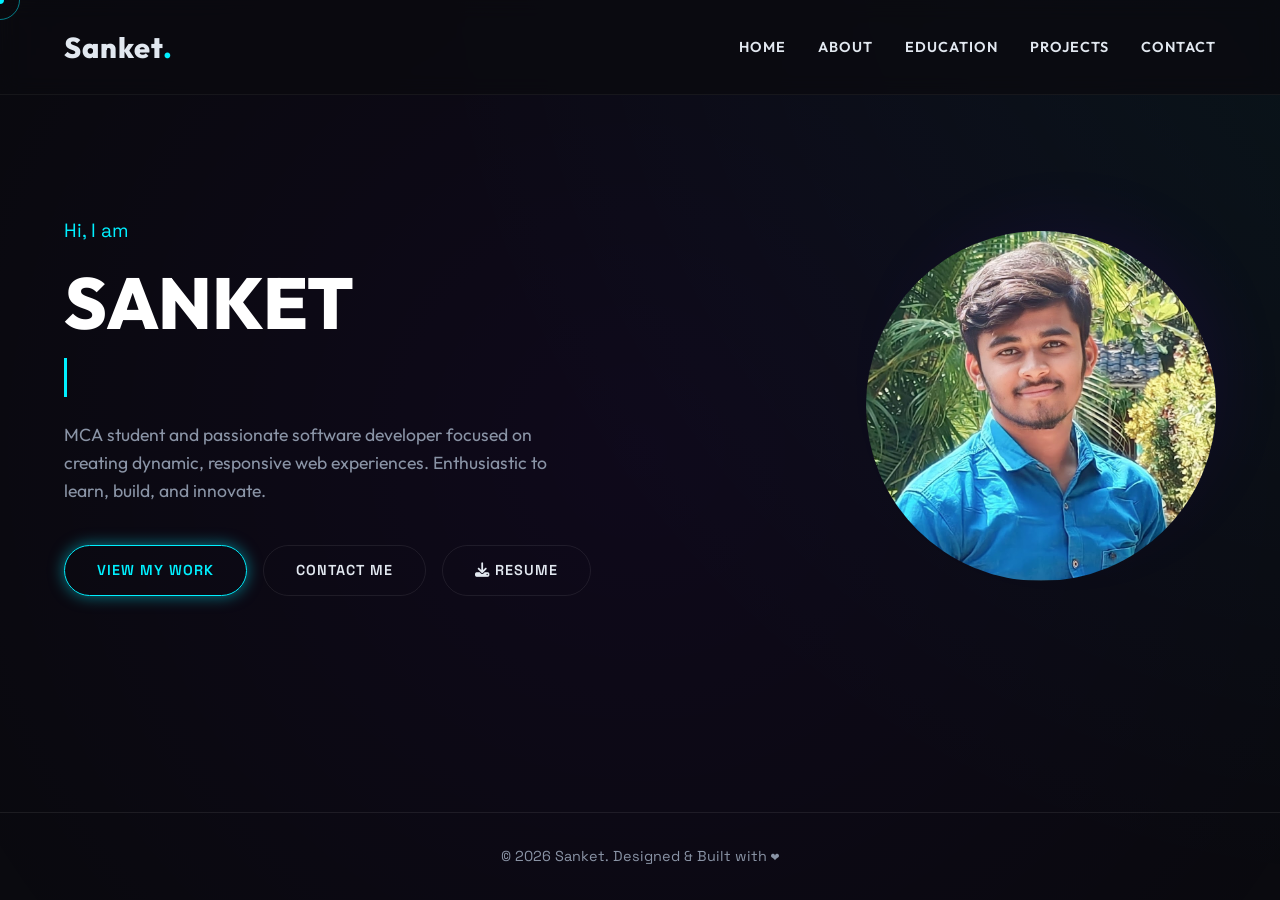
==== commit 4062f165: "Updated Portfolio" ====
--- a/index.html
+++ b/index.html
@@ -43,6 +43,7 @@
                 <div class="hero-btns">
                     <a href="project.html" class="btn primary-btn">View My Work</a>
                     <a href="contact.html" class="btn secondary-btn">Contact Me</a>
+                    <a href="resume.pdf" class="btn secondary-btn" download><i class="fas fa-download"></i> Resume</a>
                 </div>
             </div>
             <div class="hero-graphics">
--- a/style.css
+++ b/style.css
@@ -35,6 +35,15 @@
     line-height: 1.6;
     overflow-x: hidden;
     position: relative;
+    display: flex;
+    flex-direction: column;
+    min-height: 100vh;
+}
+
+main {
+    flex: 1;
+    display: flex;
+    flex-direction: column;
 }
 
 /* Background Gradients */
@@ -245,7 +254,7 @@
 /* Main Sections */
 section {
     padding: 100px 5%;
-    min-height: 100vh;
+    flex: 1;
     display: flex;
     flex-direction: column;
     justify-content: center;
@@ -338,7 +347,7 @@
 .hero-graphics {
     flex: 1;
     display: flex;
-    justify-content: center;
+    justify-content: flex-end;
     position: relative;
 }
 
@@ -562,6 +571,23 @@
     color: var(--accent-color);
 }
 
+.project-links {
+    margin-top: 1.2rem;
+    display: flex;
+    gap: 1rem;
+}
+
+.project-links a {
+    color: #cbd5e1;
+    font-size: 1.3rem;
+    transition: var(--transition);
+}
+
+.project-links a:hover {
+    color: var(--accent-color);
+    transform: translateY(-2px);
+}
+
 /* Contact Section */
 .contact {
     align-items: center;
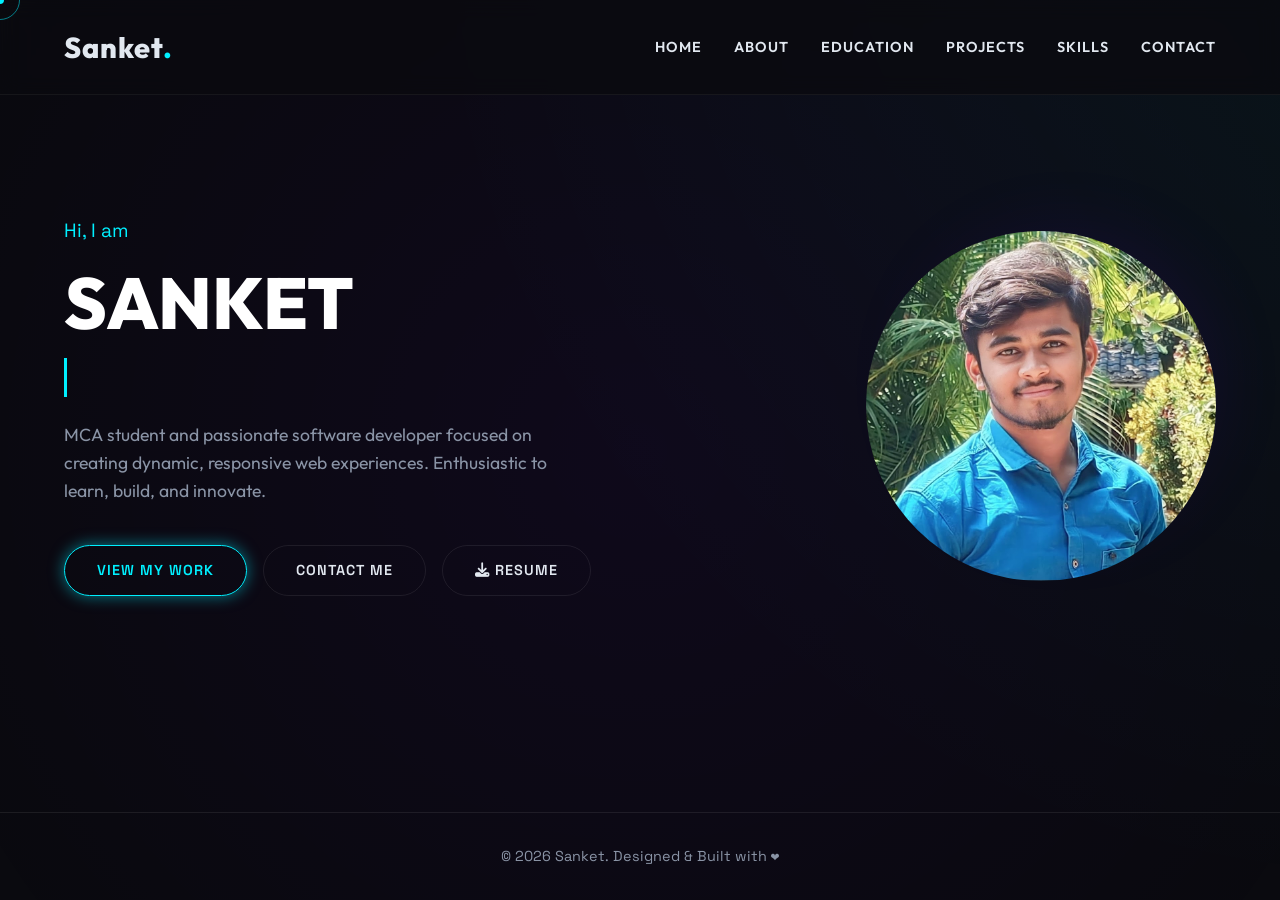
==== commit 8954d0c3: "Updated Portfolio" ====
--- a/index.html
+++ b/index.html
@@ -20,11 +20,15 @@
 
     <nav class="navbar">
         <div class="logo">Sanket<span class="accent">.</span></div>
+        <div class="menu-toggle" id="mobile-menu">
+            <i class="fas fa-bars"></i>
+        </div>
         <ul class="nav-links">
             <li><a href="#home">Home</a></li>
             <li><a href="about.html">About</a></li>
             <li><a href="education.html">Education</a></li>
             <li><a href="project.html">Projects</a></li>
+            <li><a href="skills.html">Skills</a></li>
             <li><a href="contact.html">Contact</a></li>
         </ul>
     </nav>
--- a/style.css
+++ b/style.css
@@ -439,6 +439,51 @@
     transform: translateY(-2px);
 }
 
+/* Skills Page Specifics */
+.skills-filter {
+    display: flex;
+    justify-content: center;
+    gap: 1rem;
+    margin-bottom: 3rem;
+    flex-wrap: wrap;
+}
+
+.filter-btn {
+    background: transparent;
+    border: 1px solid var(--card-border);
+    color: var(--text-color);
+    padding: 0.8rem 1.5rem;
+    border-radius: 30px;
+    font-family: var(--font-mono);
+    font-size: 0.9rem;
+    cursor: none;
+    transition: var(--transition);
+}
+
+.filter-btn:hover, .filter-btn.active {
+    background: rgba(0, 240, 255, 0.1);
+    border-color: var(--accent-color);
+    color: var(--accent-color);
+    box-shadow: 0 0 15px var(--accent-glow);
+}
+
+.skills-container {
+    display: flex;
+    flex-wrap: wrap;
+    gap: 1.5rem;
+    justify-content: center;
+}
+
+.skill-item {
+    font-size: 1.1rem;
+    padding: 0.8rem 1.5rem;
+    transition: all 0.4s ease;
+}
+
+.skill-item.hide {
+    display: none;
+}
+
 /* Education Section */
 .timeline {
     position: relative;
@@ -662,6 +707,14 @@
     font-size: 0.9rem;
 }
 
+.menu-toggle {
+    display: none;
+    font-size: 1.5rem;
+    color: var(--text-color);
+    cursor: none;
+    z-index: 1001;
+}
+
 /* Animations */
 .section-reveal {
     opacity: 0;
@@ -694,9 +747,35 @@
         font-size: 3.5rem;
     }
 
+    .menu-toggle {
+        display: block;
+    }
+
     .nav-links {
-        display: none;
-        /* simple mobile nav approach for brevity */
+        display: flex;
+        flex-direction: column;
+        justify-content: center;
+        align-items: center;
+        position: fixed;
+        top: 0;
+        right: -100%;
+        width: 100%;
+        height: 100vh;
+        background: var(--bg-color);
+        z-index: 1000;
+        transition: right 0.4s ease;
+    }
+
+    .nav-links.active {
+        right: 0;
+    }
+
+    .nav-links li {
+        margin: 1.5rem 0;
+    }
+    
+    .nav-links a {
+        font-size: 1.5rem;
     }
 }
 
